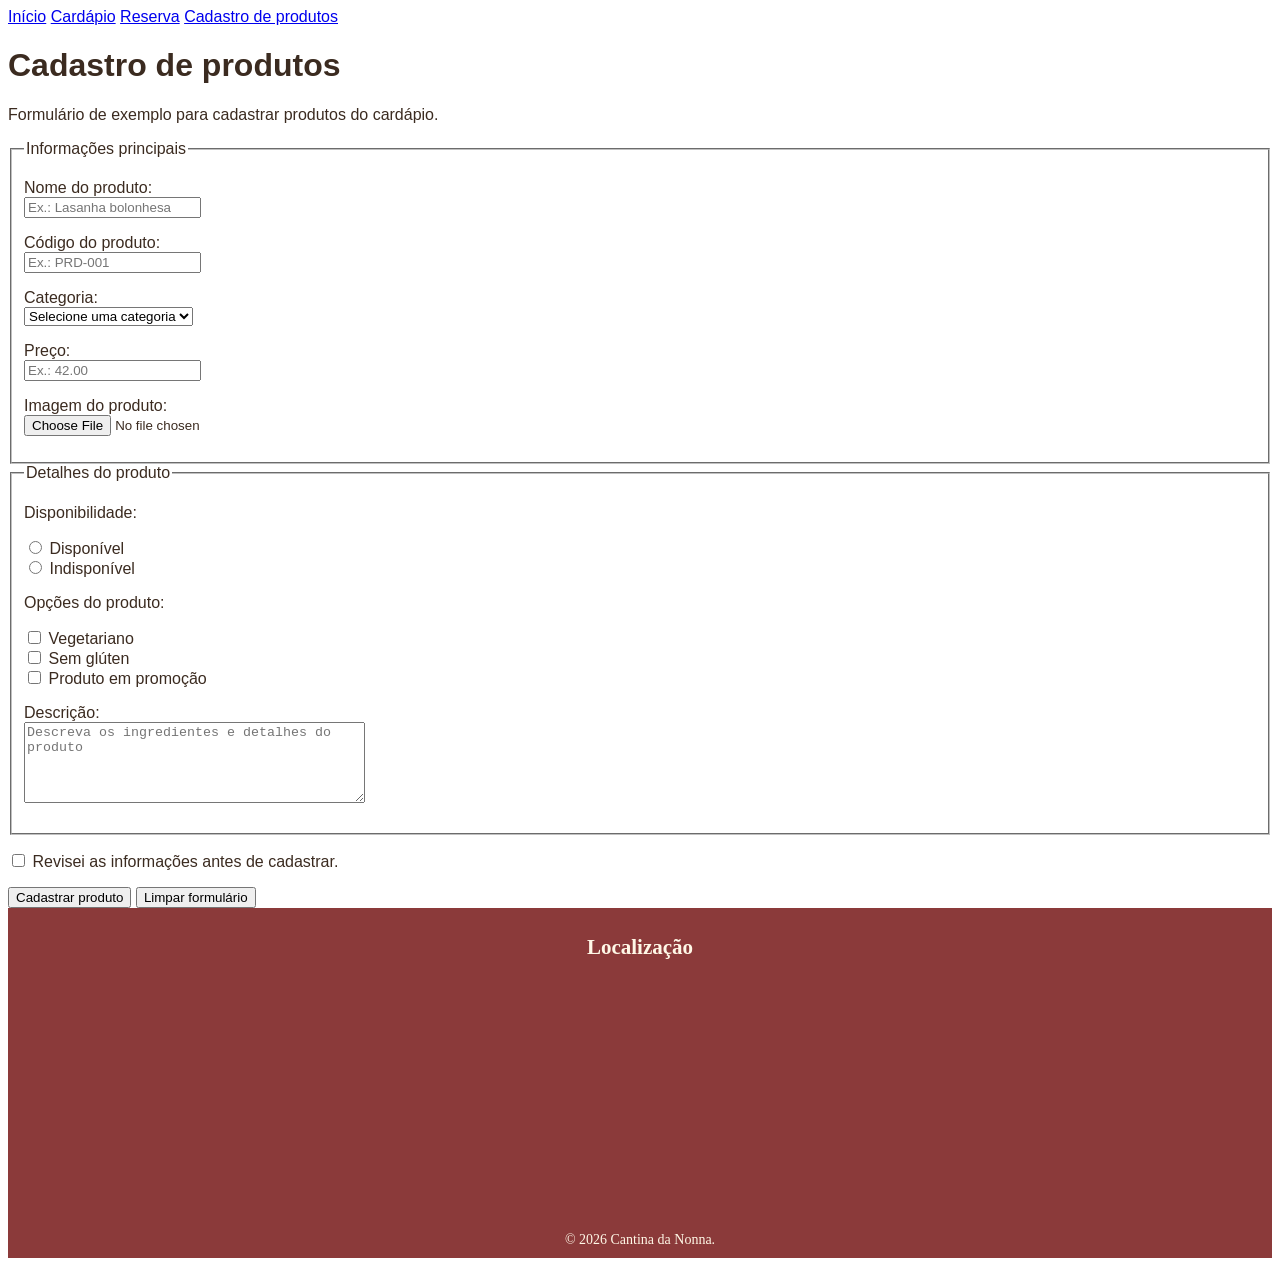
==== cadastro-produtos.html @ b0450d61 "Aula 4" ====
<!DOCTYPE html>
<!--
  Documento HTML5.
  Esta linha informa ao navegador que vamos usar a versão atual do HTML.
-->
<html lang="pt-br">
<!--
  Define o idioma principal da página.
  Isso ajuda acessibilidade, tradução automática e mecanismos de busca.
-->

<head>
  <!--
    Configurações da página.
    O head guarda metadados, título e links para arquivos externos.
  -->

  <meta charset="UTF-8">
  <!-- Permite acentos, cedilha e caracteres especiais em português. -->

  <meta name="viewport" content="width=device-width, initial-scale=1.0">
  <!--
    Ajuda o layout a se adaptar ao tamanho da tela.
    É especialmente importante para celulares.
  -->

  <title>Cantina da Nonna - Cadastro de produtos</title>
  <!-- Título exibido na aba do navegador. -->

  <link rel="stylesheet" href="public/style/index.css">
  <!-- Importa o CSS externo do projeto. -->
</head>

<body>
  <!-- Conteúdo visível da página. -->

  <nav>
    <!--
      Menu de navegação entre as páginas do site.
      A tag nav deixa claro que estes links fazem parte do menu principal.
    -->
    <a href="index.html">Início</a>
    <a href="cardapio.html">Cardápio</a>
    <a href="reserva.html">Reserva</a>
    <a href="cadastro-produtos.html">Cadastro de produtos</a>
  </nav>

  <h1>Cadastro de produtos</h1>
  <!-- Título principal da página. -->

  <p>Formulário de exemplo para cadastrar produtos do cardápio.</p>
  <!-- Texto curto explicando a função da tela. -->

  <form>
    <!--
      form cria um formulário.
      Ele está sem method e sem action porque os dados ainda não serão enviados para um backend.
      Mesmo assim, os campos podem usar validações próprias do HTML.
    -->

    <fieldset>
      <!--
        fieldset agrupa campos relacionados.
        Neste caso, os primeiros campos descrevem as informações principais do produto.
      -->

      <legend>Informações principais</legend>
      <!-- legend dá nome ao grupo de campos e aparece na borda do fieldset. -->

      <p>
        <label for="nome-produto">Nome do produto:</label><br>
        <input type="text" id="nome-produto" name="nome-produto" placeholder="Ex.: Lasanha bolonhesa" required minlength="3" maxlength="60">
        <!--
          Campo de texto obrigatório.
          minlength define o mínimo de caracteres.
          maxlength define o máximo de caracteres.
          O navegador valida esses limites quando o formulário é enviado.
        -->
      </p>

      <p>
        <label for="codigo-produto">Código do produto:</label><br>
        <input type="text" id="codigo-produto" name="codigo-produto" placeholder="Ex.: PRD-001" required maxlength="10">
        <!--
          Campo de texto para um código curto do produto.
          O placeholder mostra um exemplo, mas não substitui o preenchimento real.
        -->
      </p>

      <p>
        <label for="categoria">Categoria:</label><br>
        <select id="categoria" name="categoria" required>
          <!--
            select cria uma lista de opções.
            É útil quando queremos limitar as respostas possíveis.
          -->
          <option value="">Selecione uma categoria</option>
          <!--
            Esta primeira option tem value vazio.
            Como o select é required, ela força o aluno a escolher uma categoria real.
          -->
          <option value="massa">Massa</option>
          <option value="pizza">Pizza</option>
          <option value="entrada">Entrada</option>
          <option value="bebida">Bebida</option>
          <option value="sobremesa">Sobremesa</option>
        </select>
      </p>

      <p>
        <label for="preco">Preço:</label><br>
        <input type="number" id="preco" name="preco" placeholder="Ex.: 42.00" required min="1" step="0.01">
        <!--
          type="number" aceita apenas números.
          min="1" impede valores menores que 1.
          step="0.01" permite valores com centavos.
          Por isso o campo aceita valores como 42.00 ou 42.50.
        -->
      </p>

      <p>
        <label for="imagem-produto">Imagem do produto:</label><br>
        <input type="file" id="imagem-produto" name="imagem-produto" accept="image/*">
        <!--
          type="file" permite escolher um arquivo.
          accept="image/*" sugere que sejam escolhidos apenas arquivos de imagem.
          Sem backend, o arquivo não será salvo, mas o campo serve para aprender a estrutura.
        -->
      </p>
    </fieldset>

    <fieldset>
      <!--
        Segundo grupo, com características do produto.
        Aqui ficam opções que descrevem como o produto aparece no cardápio.
      -->

      <legend>Detalhes do produto</legend>

      <p>Disponibilidade:</p>

      <input type="radio" id="disponivel-sim" name="disponibilidade" value="sim" required>
      <label for="disponivel-sim">Disponível</label><br>
      <!--
        Radio buttons com o mesmo name formam um grupo.
        Nesse grupo, o usuário só pode escolher uma opção.
        Disponível e indisponível são alternativas, por isso usamos radio.
      -->

      <input type="radio" id="disponivel-nao" name="disponibilidade" value="nao">
      <label for="disponivel-nao">Indisponível</label>

      <p>Opções do produto:</p>

      <input type="checkbox" id="vegetariano" name="opcoes" value="vegetariano">
      <label for="vegetariano">Vegetariano</label><br>
      <!--
        Checkboxes permitem marcar várias opções ao mesmo tempo.
        Também é possível deixar todas desmarcadas.
        Isso combina com características independentes, como vegetariano e promoção.
      -->

      <input type="checkbox" id="sem-gluten" name="opcoes" value="sem-gluten">
      <label for="sem-gluten">Sem glúten</label><br>

      <input type="checkbox" id="promocao" name="opcoes" value="promocao">
      <label for="promocao">Produto em promoção</label>

      <p>
        <label for="descricao">Descrição:</label><br>
        <textarea id="descricao" name="descricao" rows="5" cols="40" placeholder="Descreva os ingredientes e detalhes do produto" maxlength="300"></textarea>
        <!--
          textarea é usado para textos maiores.
          maxlength limita a quantidade máxima de caracteres.
          O navegador impede que o usuário passe do limite definido.
        -->
      </p>
    </fieldset>

    <p>
      <input type="checkbox" id="conferencia" name="conferencia" required>
      <label for="conferencia">Revisei as informações antes de cadastrar.</label>
      <!--
        Checkbox obrigatório para simular uma confirmação do usuário.
        Ele demonstra que required também funciona em checkbox.
      -->
    </p>

    <button type="submit">Cadastrar produto</button>
    <!--
      Botão de envio.
      Como não há backend, ele serve principalmente para testar as validações do HTML.
    -->

    <button type="reset">Limpar formulário</button>
    <!-- Botão para limpar todos os campos preenchidos pelo usuário. -->
  </form>

  <footer>
    <!-- Rodapé da página. -->

    <h2>Localização</h2>

    <!-- Para ajustar o tamanho do mapa, altere os valores de width e height. -->
    <iframe
      src="https://www.google.com/maps?q=Rua%20das%20Oliveiras%20120%20Ararangua%20SC&output=embed"
      width="100%"
      height="250"
      style="border:0;"
      allowfullscreen=""
      loading="lazy"
      referrerpolicy="no-referrer-when-downgrade">
    </iframe>
    <!--
      iframe incorpora o mapa do Google Maps no rodapé.
      O tamanho pode ser ajustado mudando width e height acima.
    -->

    <p>&copy; 2026 Cantina da Nonna.</p>
  </footer>
</body>

</html>
---- public/style/index.css ----
/*
  Estilos gerais aplicados ao corpo de todas as páginas.
  Como todas importam este arquivo, estas regras se repetem no site inteiro.
*/
body {
  font-family: Arial, sans-serif;
  color: #3B2B20;
}

/* Faz a tabela ocupar toda a largura disponível no navegador. */
table {
  width: 100%;
}

/* Estilo das células de cabeçalho da tabela, ou seja, as células th. */
th {
  background-color: #8B3A3A;
  color: #FFF8E7;
  font-family: Georgia, serif;
  font-size: 16px;
  text-align: center;

  padding: 8px;
}

/* Estilo das células comuns da tabela, ou seja, as células td. */
td {
  text-align: center;

  padding: 8px;
}

/* Estilo do rodapé das páginas, deixando a área destacada no final. */
footer {
  background-color: #8B3A3A;
  color: #FFF8E7;
  font-family: Georgia, serif;
  font-size: 14px;
  text-align: center;

  padding: 10px 0;
  width: 100%;
}

/* Remove a margem padrão do parágrafo dentro do rodapé para o texto ficar mais alinhado. */
footer p {
  margin: 0;
}

/* Faz a área de endereço ocupar toda a largura disponível. */
.endereco {
  width: 100%;
}
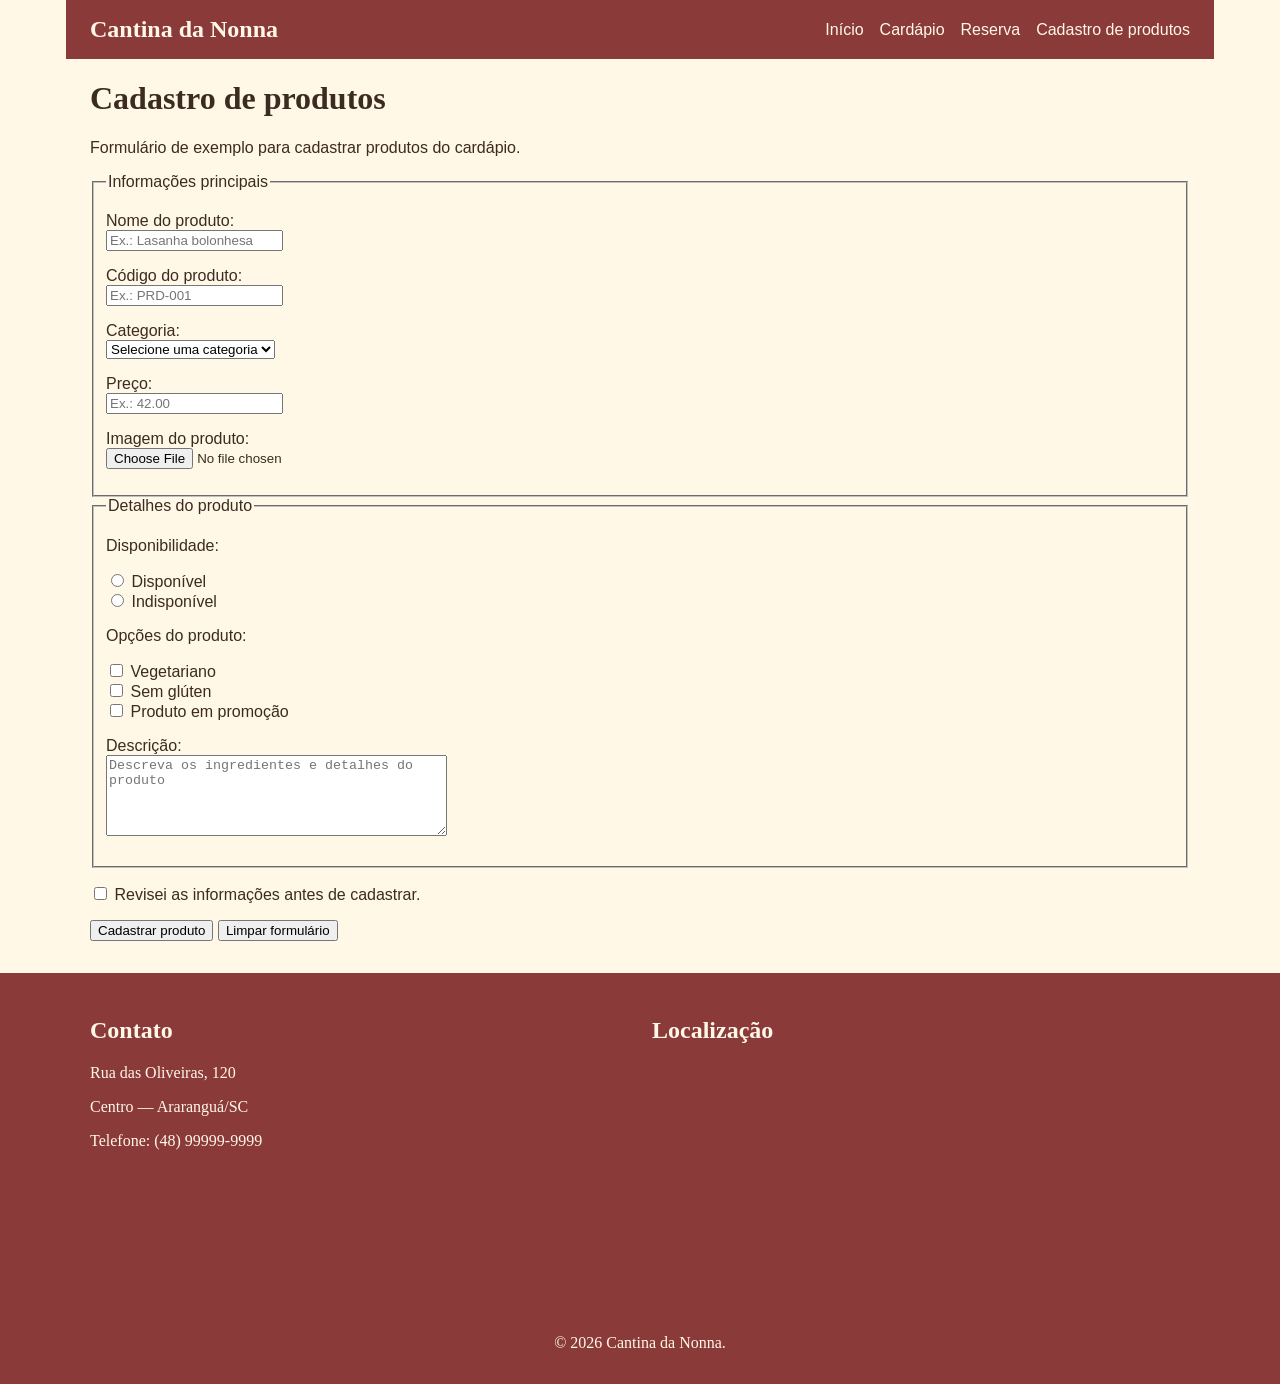
==== commit 1881a0ca: "Aula 5" ====
--- a/cadastro-produtos.html
+++ b/cadastro-produtos.html
@@ -39,10 +39,15 @@
       Menu de navegação entre as páginas do site.
       A tag nav deixa claro que estes links fazem parte do menu principal.
     -->
-    <a href="index.html">Início</a>
-    <a href="cardapio.html">Cardápio</a>
-    <a href="reserva.html">Reserva</a>
-    <a href="cadastro-produtos.html">Cadastro de produtos</a>
+    <a href="index.html">Cantina da Nonna</a>
+
+    <div>
+      <!-- Grupo de links que será alinhado com display:flex e gap. -->
+      <a href="index.html">Início</a>
+      <a href="cardapio.html">Cardápio</a>
+      <a href="reserva.html">Reserva</a>
+      <a href="cadastro-produtos.html">Cadastro de produtos</a>
+    </div>
   </nav>
 
   <h1>Cadastro de produtos</h1>
@@ -199,22 +204,35 @@
   <footer>
     <!-- Rodapé da página. -->
 
-    <h2>Localização</h2>
-
-    <!-- Para ajustar o tamanho do mapa, altere os valores de width e height. -->
-    <iframe
-      src="https://www.google.com/maps?q=Rua%20das%20Oliveiras%20120%20Ararangua%20SC&output=embed"
-      width="100%"
-      height="250"
-      style="border:0;"
-      allowfullscreen=""
-      loading="lazy"
-      referrerpolicy="no-referrer-when-downgrade">
-    </iframe>
-    <!--
-      iframe incorpora o mapa do Google Maps no rodapé.
-      O tamanho pode ser ajustado mudando width e height acima.
-    -->
+    <div>
+      <!-- Contêiner flex usado para alinhar contato e mapa no rodapé. -->
+
+      <section>
+        <h2>Contato</h2>
+        <p>Rua das Oliveiras, 120</p>
+        <p>Centro — Araranguá/SC</p>
+        <p>Telefone: (48) 99999-9999</p>
+      </section>
+
+      <section>
+        <h2>Localização</h2>
+
+        <!-- Para ajustar o tamanho do mapa, altere os valores de width e height. -->
+        <iframe
+          src="https://www.google.com/maps?q=Rua%20das%20Oliveiras%20120%20Ararangua%20SC&output=embed"
+          width="100%"
+          height="250"
+          style="border:0;"
+          allowfullscreen=""
+          loading="lazy"
+          referrerpolicy="no-referrer-when-downgrade">
+        </iframe>
+        <!--
+          iframe incorpora o mapa do Google Maps no rodapé.
+          O tamanho pode ser ajustado mudando width e height acima.
+        -->
+      </section>
+    </div>
 
     <p>&copy; 2026 Cantina da Nonna.</p>
   </footer>
--- a/public/style/index.css
+++ b/public/style/index.css
@@ -1,53 +1,159 @@
 /*
-  Estilos gerais aplicados ao corpo de todas as páginas.
-  Como todas importam este arquivo, estas regras se repetem no site inteiro.
+  Estilos gerais do site.
+  Aqui deixamos apenas o básico para a página não ficar sem identidade visual.
 */
 body {
   font-family: Arial, sans-serif;
   color: #3B2B20;
+  background-color: #FFF8E7;
+  margin: 0;
 }
 
-/* Faz a tabela ocupar toda a largura disponível no navegador. */
+/*
+  Esta regra centraliza os principais conteúdos da página.
+  max-width limita a largura em telas grandes.
+  margin-left/right auto distribui o espaço sobrando dos lados.
+
+  O sinal > significa "filho direto".
+  Exemplo: body > h1 pega apenas um h1 que está diretamente dentro do body.
+  Já body h1 pegaria qualquer h1 dentro do body, mesmo se ele estivesse dentro
+  de uma section, div, footer ou outro elemento.
+
+  Usamos body > ... para mexer só nos blocos principais da página,
+  sem alterar elementos internos do menu, formulário ou rodapé sem querer.
+*/
+body>h1,
+body>h2,
+body>p,
+body>ul,
+body>ol,
+body>hr,
+body>form,
+body>.endereco,
+body>table {
+  max-width: 1100px;
+  margin-left: auto;
+  margin-right: auto;
+  padding-left: 24px;
+  padding-right: 24px;
+}
+
+h1,
+h2 {
+  font-family: Georgia, serif;
+}
+
+/*
+  Centraliza a imagem principal.
+  display: block permite usar margin auto na imagem.
+*/
+body>img {
+  display: block;
+  margin-left: auto;
+  margin-right: auto;
+  max-width: 100%;
+}
+
+/*
+  AULA 5: FLEXBOX NA NAVBAR
+  nav é o contêiner flex.
+  O primeiro link e a div com os outros links são os itens flex.
+*/
+nav {
+  background-color: #8B3A3A;
+  color: #FFF8E7;
+
+  display: flex;
+  justify-content: space-between;
+  align-items: center;
+  gap: 16px;
+
+  max-width: 1100px;
+  margin-left: auto;
+  margin-right: auto;
+  padding: 16px 24px;
+}
+
+/*
+  O primeiro link da nav é usado como a marca do site.
+*/
+nav>a {
+  font-family: Georgia, serif;
+  font-size: 24px;
+  font-weight: bold;
+}
+
+nav a {
+  color: #FFF8E7;
+  text-decoration: none;
+}
+
+/*
+  A div dentro da nav também vira flex.
+  Assim os links ficam lado a lado com espaço entre eles.
+*/
+nav div {
+  display: flex;
+  gap: 16px;
+}
+
+/* A tabela continua simples, como na aula anterior. */
 table {
   width: 100%;
 }
 
-/* Estilo das células de cabeçalho da tabela, ou seja, as células th. */
 th {
   background-color: #8B3A3A;
   color: #FFF8E7;
   font-family: Georgia, serif;
-  font-size: 16px;
+  padding: 8px;
   text-align: center;
-
-  padding: 8px;
 }
 
-/* Estilo das células comuns da tabela, ou seja, as células td. */
 td {
+  padding: 8px;
   text-align: center;
-
-  padding: 8px;
 }
 
-/* Estilo do rodapé das páginas, deixando a área destacada no final. */
+/*
+  A div dentro do footer é o contêiner flex.
+  As duas sections são os itens flex: contato e mapa.
+*/
 footer {
   background-color: #8B3A3A;
   color: #FFF8E7;
   font-family: Georgia, serif;
-  font-size: 14px;
-  text-align: center;
+  margin-top: 32px;
+  padding: 24px 0 16px;
+}
 
-  padding: 10px 0;
+footer>div {
+  display: flex;
+  gap: 24px;
+
+  max-width: 1100px;
+  margin-left: auto;
+  margin-right: auto;
+  padding-left: 24px;
+  padding-right: 24px;
+}
+
+/*
+  flex: 1 faz cada section tentar ocupar o mesmo espaço.
+*/
+footer section {
+  flex: 1;
+}
+
+footer iframe {
   width: 100%;
 }
 
-/* Remove a margem padrão do parágrafo dentro do rodapé para o texto ficar mais alinhado. */
-footer p {
-  margin: 0;
+footer>p {
+  text-align: center;
 }
 
-/* Faz a área de endereço ocupar toda a largura disponível. */
+/* Mantém o bloco de endereço ocupando a largura disponível. */
 .endereco {
   width: 100%;
-}
+}
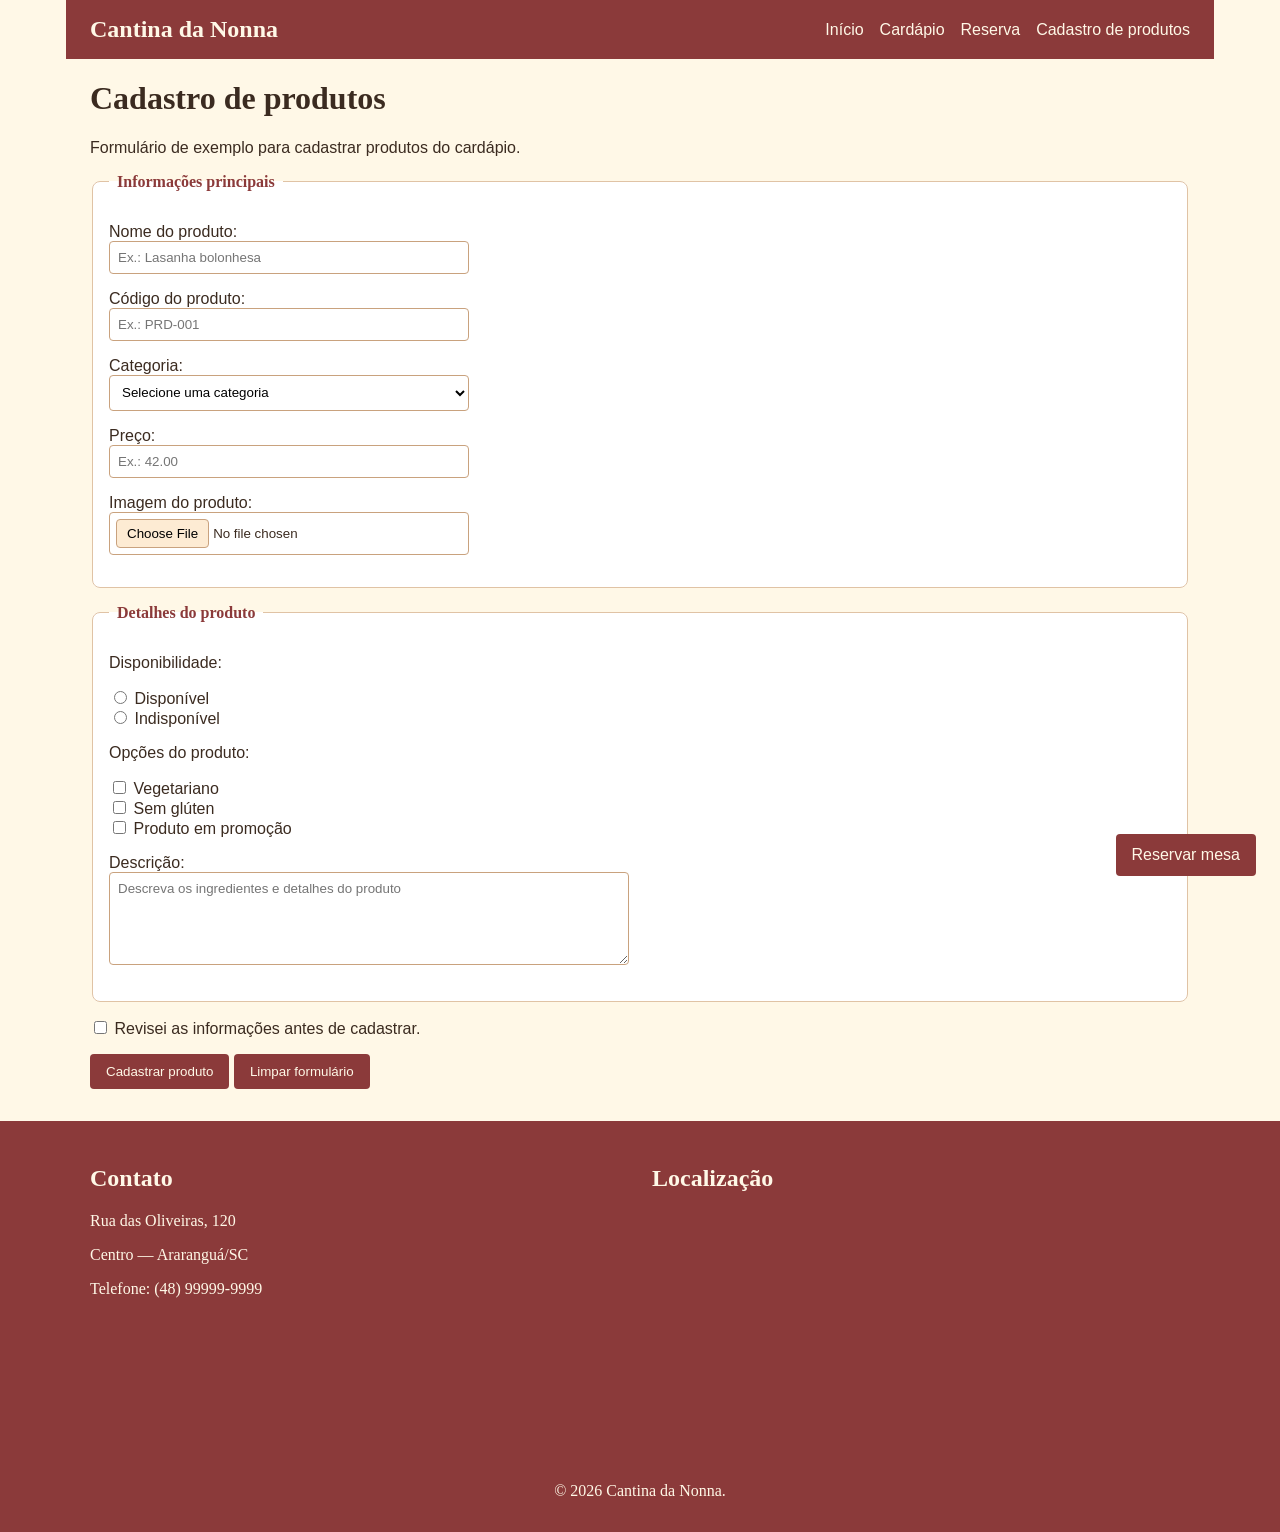
==== commit e1b24a45: "Aula 6" ====
--- a/cadastro-produtos.html
+++ b/cadastro-produtos.html
@@ -201,6 +201,12 @@
     <!-- Botão para limpar todos os campos preenchidos pelo usuário. -->
   </form>
 
+  <a class="botao-reserva" href="reserva.html">Reservar mesa</a>
+  <!--
+    Este link vira um botão fixo com CSS.
+    A classe existe para o CSS selecionar apenas este botão.
+  -->
+
   <footer>
     <!-- Rodapé da página. -->
 
--- a/public/style/index.css
+++ b/public/style/index.css
@@ -22,15 +22,15 @@
   Usamos body > ... para mexer só nos blocos principais da página,
   sem alterar elementos internos do menu, formulário ou rodapé sem querer.
 */
-body>h1,
-body>h2,
-body>p,
-body>ul,
-body>ol,
-body>hr,
-body>form,
-body>.endereco,
-body>table {
+body > h1,
+body > h2,
+body > p,
+body > ul,
+body > ol,
+body > hr,
+body > form,
+body > .endereco,
+body > table {
   max-width: 1100px;
   margin-left: auto;
   margin-right: auto;
@@ -47,7 +47,7 @@
   Centraliza a imagem principal.
   display: block permite usar margin auto na imagem.
 */
-body>img {
+body > img {
   display: block;
   margin-left: auto;
   margin-right: auto;
@@ -55,7 +55,7 @@
 }
 
 /*
-  AULA 5: FLEXBOX NA NAVBAR
+  Flexbox na navbar.
   nav é o contêiner flex.
   O primeiro link e a div com os outros links são os itens flex.
 */
@@ -63,6 +63,25 @@
   background-color: #8B3A3A;
   color: #FFF8E7;
 
+  /*
+    position sticky:
+    A navbar rola junto com a página até chegar no topo.
+    Depois disso, ela fica presa no topo da tela.
+  */
+  position: sticky;
+  top: 0;
+  /*
+    z-index define quem fica por cima quando elementos se sobrepõem.
+    Aqui ele ajuda a navbar ficar acima do conteúdo ao rolar a página.
+  */
+  z-index: 1;
+
+  /*
+    display: flex coloca os filhos diretos lado a lado.
+    justify-content distribui o espaço no eixo principal, na horizontal.
+    align-items alinha os itens no eixo cruzado, na vertical.
+    gap cria espaço entre os itens sem precisar colocar margin em cada link.
+  */
   display: flex;
   justify-content: space-between;
   align-items: center;
@@ -77,7 +96,7 @@
 /*
   O primeiro link da nav é usado como a marca do site.
 */
-nav>a {
+nav > a {
   font-family: Georgia, serif;
   font-size: 24px;
   font-weight: bold;
@@ -86,6 +105,14 @@
 nav a {
   color: #FFF8E7;
   text-decoration: none;
+}
+
+/*
+  :hover:
+  Este estilo só aparece enquanto o mouse está em cima do link.
+*/
+nav a:hover {
+  color: #FDEBD3;
 }
 
 /*
@@ -97,25 +124,191 @@
   gap: 16px;
 }
 
-/* A tabela continua simples, como na aula anterior. */
+/*
+  Campos do formulário com visual um pouco mais claro.
+  Usamos apenas borda, espaçamento e cor de fundo.
+*/
+input,
+select,
+textarea {
+  background-color: #FFFFFF;
+  border: 1px solid #C9A27E;
+  /*
+    border-radius arredonda os cantos da borda.
+    Quanto maior o valor, mais arredondado fica.
+  */
+  border-radius: 4px;
+  /*
+    box-sizing: border-box faz a largura incluir conteúdo, padding e borda.
+    Assim input, select e textarea ficam com o mesmo tamanho visual.
+  */
+  box-sizing: border-box;
+  font-family: Arial, sans-serif;
+  padding: 8px;
+  width: 100%;
+  max-width: 360px;
+}
+
+/*
+  textarea é o campo usado para textos maiores, com várias linhas.
+  Aqui deixamos ele um pouco mais largo que os outros campos.
+*/
+textarea {
+  max-width: 520px;
+}
+
+/*
+  select é a lista de opções.
+  A altura ajuda ele a ficar parecido com os outros campos.
+*/
+select {
+  height: 36px;
+}
+
+/*
+  Este seletor pega apenas input do tipo file.
+  Usamos para ajustar o campo que escolhe arquivo de imagem.
+*/
+input[type="file"] {
+  padding: 6px;
+}
+
+/*
+  ::file-selector-button estiliza o botão interno do input type="file".
+  Ele é o botão "Escolher arquivo" que o navegador cria automaticamente.
+*/
+input[type="file"]::file-selector-button {
+  background-color: #FDEBD3;
+  border: 1px solid #C9A27E;
+  border-radius: 4px;
+  padding: 6px 10px;
+}
+
+/*
+  :focus:
+  Este estilo aparece quando o campo está selecionado para digitação.
+*/
+input:focus,
+select:focus,
+textarea:focus {
+  background-color: #FDEBD3;
+}
+
+/*
+  position fixed:
+  O botão de reserva fica preso no canto da tela, mesmo quando a página rola.
+*/
+.botao-reserva {
+  background-color: #8B3A3A;
+  border-radius: 4px;
+  color: #FFF8E7;
+  padding: 12px 16px;
+  position: fixed;
+  right: 24px;
+  bottom: 24px;
+  text-decoration: none;
+  /*
+    O botão fixo fica por cima de outros elementos.
+    Por isso usamos z-index maior que o da navbar.
+  */
+  z-index: 2;
+}
+
+/*
+  Hover do botão fixo.
+  Quando o mouse passa por cima, mudamos a cor de fundo.
+*/
+.botao-reserva:hover {
+  background-color: #6F2E2E;
+}
+
+/*
+  A tabela continua simples.
+  border-collapse junta as bordas das células para não parecer borda dupla.
+*/
 table {
+  background-color: #FFFFFF;
+  border-collapse: collapse;
   width: 100%;
 }
 
+/*
+  th são as células de cabeçalho da tabela.
+  Elas nomeiam as colunas: imagem, prato e preço.
+*/
 th {
   background-color: #8B3A3A;
+  border: 1px solid #8B3A3A;
   color: #FFF8E7;
   font-family: Georgia, serif;
   padding: 8px;
   text-align: center;
 }
 
+/*
+  td são as células comuns da tabela.
+  A borda ajuda a separar linhas e colunas do cardápio.
+*/
 td {
+  border: 1px solid #E0C3A5;
   padding: 8px;
   text-align: center;
 }
 
 /*
+  Borda simples para separar visualmente os grupos do formulário.
+  Não muda o funcionamento, apenas deixa os campos mais organizados na tela.
+*/
+fieldset {
+  background-color: #FFFFFF;
+  border: 1px solid #E0C3A5;
+  border-radius: 8px;
+  margin-bottom: 16px;
+  padding: 16px;
+}
+
+/*
+  legend é o título do fieldset.
+  Ele aparece junto da borda do grupo de campos.
+*/
+legend {
+  color: #8B3A3A;
+  font-family: Georgia, serif;
+  font-weight: bold;
+  padding-left: 8px;
+  padding-right: 8px;
+}
+
+/*
+  Radio e checkbox são campos pequenos.
+  Por isso, aqui tiramos a largura de 100% que foi aplicada aos outros inputs.
+*/
+input[type="radio"],
+input[type="checkbox"] {
+  width: auto;
+}
+
+/*
+  Estilo básico dos botões dos formulários.
+  border: 0 remove a borda padrão do navegador.
+*/
+button {
+  background-color: #8B3A3A;
+  border: 0;
+  border-radius: 4px;
+  color: #FFF8E7;
+  padding: 10px 16px;
+}
+
+/*
+  Hover dos botões do formulário.
+  Funciona igual ao hover dos links: aplica o estilo só com o mouse em cima.
+*/
+button:hover {
+  background-color: #6F2E2E;
+}
+
+/*
   A div dentro do footer é o contêiner flex.
   As duas sections são os itens flex: contato e mapa.
 */
@@ -127,7 +320,11 @@
   padding: 24px 0 16px;
 }
 
-footer>div {
+footer > div {
+  /*
+    O rodapé também usa Flexbox.
+    Contato e localização ficam lado a lado.
+  */
   display: flex;
   gap: 24px;
 
@@ -140,20 +337,23 @@
 
 /*
   flex: 1 faz cada section tentar ocupar o mesmo espaço.
+  Como existem duas sections, as duas dividem o espaço do rodapé.
 */
 footer section {
   flex: 1;
 }
 
+/*
+  O mapa é um iframe.
+  width: 100% faz ele ocupar toda a largura da section onde está.
+*/
 footer iframe {
   width: 100%;
 }
 
-footer>p {
+/*
+  Centraliza o texto final do rodapé.
+*/
+footer > p {
   text-align: center;
 }
-
-/* Mantém o bloco de endereço ocupando a largura disponível. */
-.endereco {
-  width: 100%;
-}
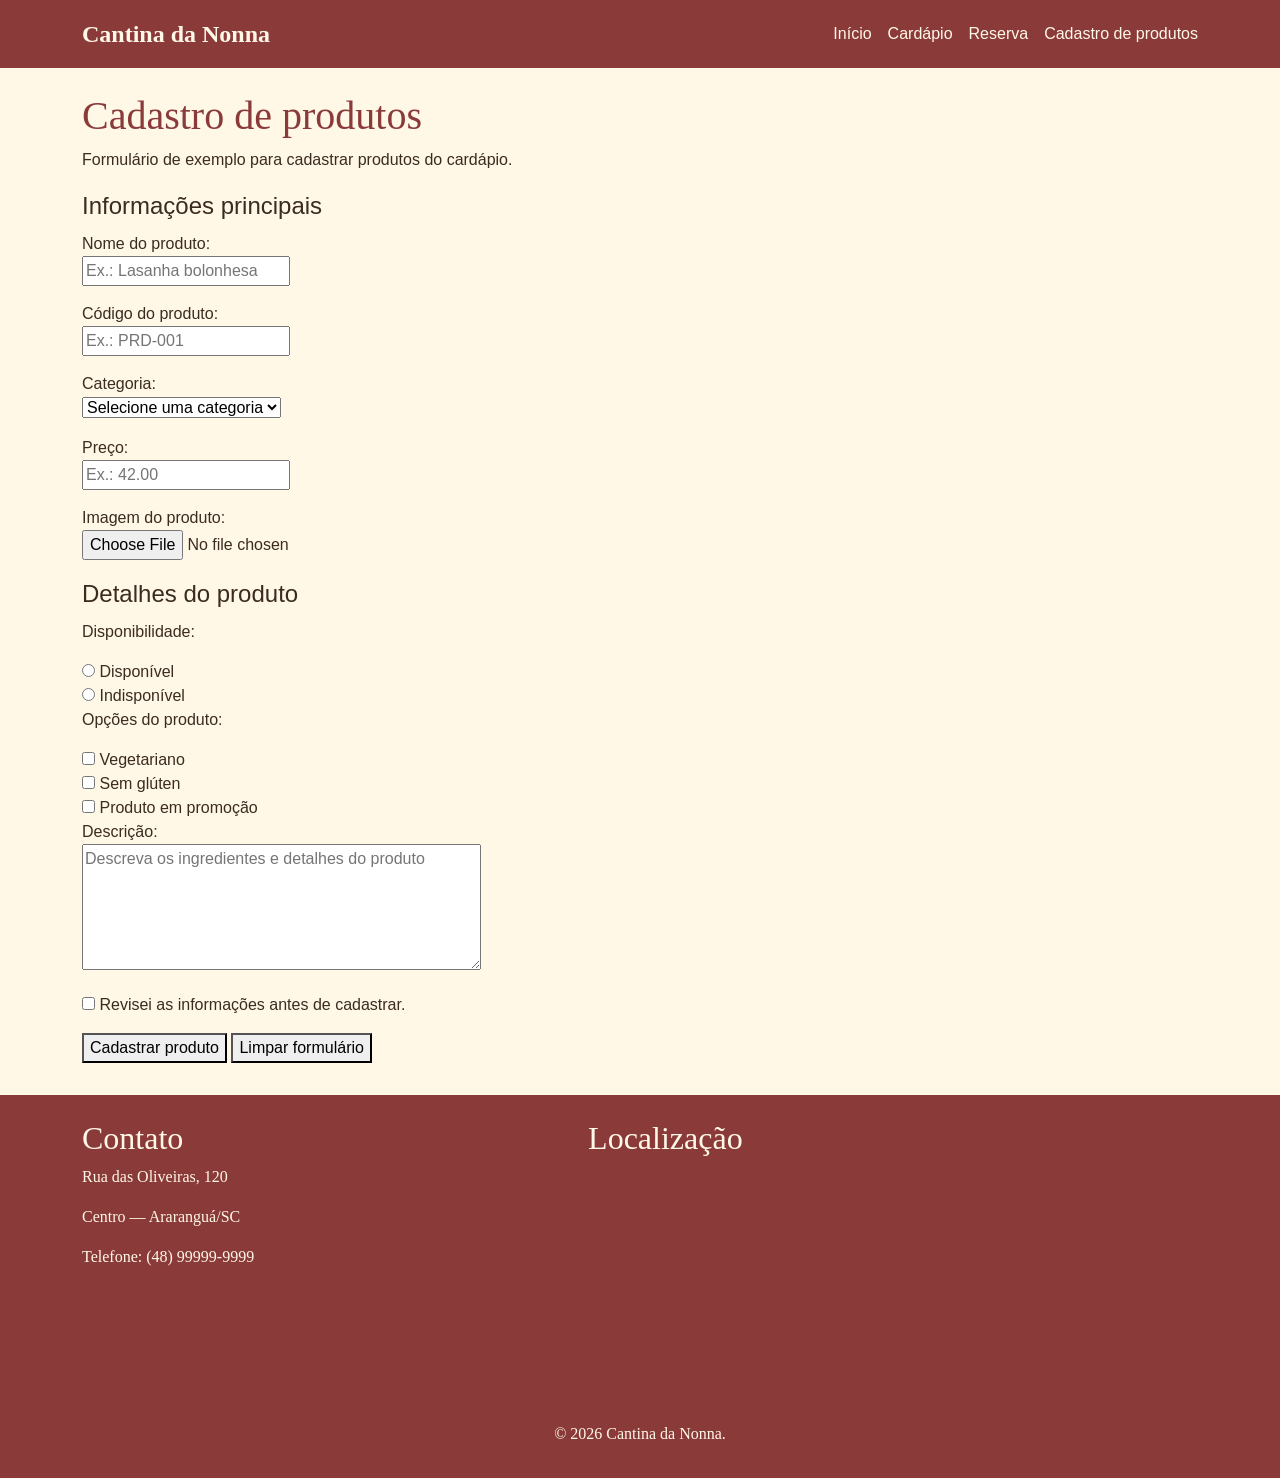
==== commit ae307c32: "Aula 7" ====
--- a/cadastro-produtos.html
+++ b/cadastro-produtos.html
@@ -1,247 +1,149 @@
 <!DOCTYPE html>
-<!--
-  Documento HTML5.
-  Esta linha informa ao navegador que vamos usar a versão atual do HTML.
--->
 <html lang="pt-br">
-<!--
-  Define o idioma principal da página.
-  Isso ajuda acessibilidade, tradução automática e mecanismos de busca.
--->
 
 <head>
-  <!--
-    Configurações da página.
-    O head guarda metadados, título e links para arquivos externos.
-  -->
+  <meta charset="UTF-8">
 
-  <meta charset="UTF-8">
-  <!-- Permite acentos, cedilha e caracteres especiais em português. -->
-
-  <meta name="viewport" content="width=device-width, initial-scale=1.0">
-  <!--
-    Ajuda o layout a se adaptar ao tamanho da tela.
-    É especialmente importante para celulares.
-  -->
+  <meta name="viewport" content="width=device-width, initial-scale=1">
+  <!-- O Bootstrap precisa desta linha para que o layout responsivo funcione. -->
 
   <title>Cantina da Nonna - Cadastro de produtos</title>
-  <!-- Título exibido na aba do navegador. -->
+
+  <link rel="stylesheet" href="https://cdn.jsdelivr.net/npm/bootstrap@5.3.3/dist/css/bootstrap.min.css">
+  <!-- Bootstrap: vinculamos o arquivo CSS antes do nosso para poder sobrescrever o que for necessário. -->
 
   <link rel="stylesheet" href="public/style/index.css">
-  <!-- Importa o CSS externo do projeto. -->
 </head>
 
 <body>
-  <!-- Conteúdo visível da página. -->
 
   <nav>
-    <!--
-      Menu de navegação entre as páginas do site.
-      A tag nav deixa claro que estes links fazem parte do menu principal.
-    -->
-    <a href="index.html">Cantina da Nonna</a>
-
-    <div>
-      <!-- Grupo de links que será alinhado com display:flex e gap. -->
-      <a href="index.html">Início</a>
-      <a href="cardapio.html">Cardápio</a>
-      <a href="reserva.html">Reserva</a>
-      <a href="cadastro-produtos.html">Cadastro de produtos</a>
+    <div class="container d-flex justify-content-between">
+      <a href="index.html">Cantina da Nonna</a>
+      <div class="d-flex gap-3 align-items-center">
+        <a href="index.html">Início</a>
+        <a href="cardapio.html">Cardápio</a>
+        <a href="reserva.html">Reserva</a>
+        <a href="cadastro-produtos.html">Cadastro de produtos</a>
+      </div>
     </div>
   </nav>
 
-  <h1>Cadastro de produtos</h1>
-  <!-- Título principal da página. -->
+  <main class="container mt-4">
+    <!--
+    container centraliza o conteúdo e define a largura máxima da página.
+    mt-4 é um utilitário Bootstrap que adiciona margin-top.
+  -->
 
-  <p>Formulário de exemplo para cadastrar produtos do cardápio.</p>
-  <!-- Texto curto explicando a função da tela. -->
+    <h1>Cadastro de produtos</h1>
 
-  <form>
-    <!--
-      form cria um formulário.
-      Ele está sem method e sem action porque os dados ainda não serão enviados para um backend.
-      Mesmo assim, os campos podem usar validações próprias do HTML.
-    -->
+    <p>Formulário de exemplo para cadastrar produtos do cardápio.</p>
 
-    <fieldset>
-      <!--
-        fieldset agrupa campos relacionados.
-        Neste caso, os primeiros campos descrevem as informações principais do produto.
-      -->
+    <form>
 
-      <legend>Informações principais</legend>
-      <!-- legend dá nome ao grupo de campos e aparece na borda do fieldset. -->
+      <fieldset>
+        <legend>Informações principais</legend>
+
+        <p>
+          <label for="nome-produto">Nome do produto:</label><br>
+          <input type="text" id="nome-produto" name="nome-produto" placeholder="Ex.: Lasanha bolonhesa" required
+            minlength="3" maxlength="60">
+        </p>
+
+        <p>
+          <label for="codigo-produto">Código do produto:</label><br>
+          <input type="text" id="codigo-produto" name="codigo-produto" placeholder="Ex.: PRD-001" required
+            maxlength="10">
+        </p>
+
+        <p>
+          <label for="categoria">Categoria:</label><br>
+          <select id="categoria" name="categoria" required>
+            <option value="">Selecione uma categoria</option>
+            <option value="massa">Massa</option>
+            <option value="pizza">Pizza</option>
+            <option value="entrada">Entrada</option>
+            <option value="bebida">Bebida</option>
+            <option value="sobremesa">Sobremesa</option>
+          </select>
+        </p>
+
+        <p>
+          <label for="preco">Preço:</label><br>
+          <input type="number" id="preco" name="preco" placeholder="Ex.: 42.00" required min="1" step="0.01">
+        </p>
+
+        <p>
+          <label for="imagem-produto">Imagem do produto:</label><br>
+          <input type="file" id="imagem-produto" name="imagem-produto" accept="image/*">
+        </p>
+      </fieldset>
+
+      <fieldset>
+        <legend>Detalhes do produto</legend>
+
+        <p>Disponibilidade:</p>
+
+        <input type="radio" id="disponivel-sim" name="disponibilidade" value="sim" required>
+        <label for="disponivel-sim">Disponível</label><br>
+
+        <input type="radio" id="disponivel-nao" name="disponibilidade" value="nao">
+        <label for="disponivel-nao">Indisponível</label>
+
+        <p>Opções do produto:</p>
+
+        <input type="checkbox" id="vegetariano" name="opcoes" value="vegetariano">
+        <label for="vegetariano">Vegetariano</label><br>
+
+        <input type="checkbox" id="sem-gluten" name="opcoes" value="sem-gluten">
+        <label for="sem-gluten">Sem glúten</label><br>
+
+        <input type="checkbox" id="promocao" name="opcoes" value="promocao">
+        <label for="promocao">Produto em promoção</label>
+
+        <p>
+          <label for="descricao">Descrição:</label><br>
+          <textarea id="descricao" name="descricao" rows="5" cols="40"
+            placeholder="Descreva os ingredientes e detalhes do produto" maxlength="300"></textarea>
+        </p>
+      </fieldset>
 
       <p>
-        <label for="nome-produto">Nome do produto:</label><br>
-        <input type="text" id="nome-produto" name="nome-produto" placeholder="Ex.: Lasanha bolonhesa" required minlength="3" maxlength="60">
-        <!--
-          Campo de texto obrigatório.
-          minlength define o mínimo de caracteres.
-          maxlength define o máximo de caracteres.
-          O navegador valida esses limites quando o formulário é enviado.
-        -->
+        <input type="checkbox" id="conferencia" name="conferencia" required>
+        <label for="conferencia">Revisei as informações antes de cadastrar.</label>
       </p>
 
-      <p>
-        <label for="codigo-produto">Código do produto:</label><br>
-        <input type="text" id="codigo-produto" name="codigo-produto" placeholder="Ex.: PRD-001" required maxlength="10">
-        <!--
-          Campo de texto para um código curto do produto.
-          O placeholder mostra um exemplo, mas não substitui o preenchimento real.
-        -->
-      </p>
+      <button type="submit">Cadastrar produto</button>
+      <button type="reset">Limpar formulário</button>
+    </form>
 
-      <p>
-        <label for="categoria">Categoria:</label><br>
-        <select id="categoria" name="categoria" required>
-          <!--
-            select cria uma lista de opções.
-            É útil quando queremos limitar as respostas possíveis.
-          -->
-          <option value="">Selecione uma categoria</option>
-          <!--
-            Esta primeira option tem value vazio.
-            Como o select é required, ela força o aluno a escolher uma categoria real.
-          -->
-          <option value="massa">Massa</option>
-          <option value="pizza">Pizza</option>
-          <option value="entrada">Entrada</option>
-          <option value="bebida">Bebida</option>
-          <option value="sobremesa">Sobremesa</option>
-        </select>
-      </p>
-
-      <p>
-        <label for="preco">Preço:</label><br>
-        <input type="number" id="preco" name="preco" placeholder="Ex.: 42.00" required min="1" step="0.01">
-        <!--
-          type="number" aceita apenas números.
-          min="1" impede valores menores que 1.
-          step="0.01" permite valores com centavos.
-          Por isso o campo aceita valores como 42.00 ou 42.50.
-        -->
-      </p>
-
-      <p>
-        <label for="imagem-produto">Imagem do produto:</label><br>
-        <input type="file" id="imagem-produto" name="imagem-produto" accept="image/*">
-        <!--
-          type="file" permite escolher um arquivo.
-          accept="image/*" sugere que sejam escolhidos apenas arquivos de imagem.
-          Sem backend, o arquivo não será salvo, mas o campo serve para aprender a estrutura.
-        -->
-      </p>
-    </fieldset>
-
-    <fieldset>
-      <!--
-        Segundo grupo, com características do produto.
-        Aqui ficam opções que descrevem como o produto aparece no cardápio.
-      -->
-
-      <legend>Detalhes do produto</legend>
-
-      <p>Disponibilidade:</p>
-
-      <input type="radio" id="disponivel-sim" name="disponibilidade" value="sim" required>
-      <label for="disponivel-sim">Disponível</label><br>
-      <!--
-        Radio buttons com o mesmo name formam um grupo.
-        Nesse grupo, o usuário só pode escolher uma opção.
-        Disponível e indisponível são alternativas, por isso usamos radio.
-      -->
-
-      <input type="radio" id="disponivel-nao" name="disponibilidade" value="nao">
-      <label for="disponivel-nao">Indisponível</label>
-
-      <p>Opções do produto:</p>
-
-      <input type="checkbox" id="vegetariano" name="opcoes" value="vegetariano">
-      <label for="vegetariano">Vegetariano</label><br>
-      <!--
-        Checkboxes permitem marcar várias opções ao mesmo tempo.
-        Também é possível deixar todas desmarcadas.
-        Isso combina com características independentes, como vegetariano e promoção.
-      -->
-
-      <input type="checkbox" id="sem-gluten" name="opcoes" value="sem-gluten">
-      <label for="sem-gluten">Sem glúten</label><br>
-
-      <input type="checkbox" id="promocao" name="opcoes" value="promocao">
-      <label for="promocao">Produto em promoção</label>
-
-      <p>
-        <label for="descricao">Descrição:</label><br>
-        <textarea id="descricao" name="descricao" rows="5" cols="40" placeholder="Descreva os ingredientes e detalhes do produto" maxlength="300"></textarea>
-        <!--
-          textarea é usado para textos maiores.
-          maxlength limita a quantidade máxima de caracteres.
-          O navegador impede que o usuário passe do limite definido.
-        -->
-      </p>
-    </fieldset>
-
-    <p>
-      <input type="checkbox" id="conferencia" name="conferencia" required>
-      <label for="conferencia">Revisei as informações antes de cadastrar.</label>
-      <!--
-        Checkbox obrigatório para simular uma confirmação do usuário.
-        Ele demonstra que required também funciona em checkbox.
-      -->
-    </p>
-
-    <button type="submit">Cadastrar produto</button>
-    <!--
-      Botão de envio.
-      Como não há backend, ele serve principalmente para testar as validações do HTML.
-    -->
-
-    <button type="reset">Limpar formulário</button>
-    <!-- Botão para limpar todos os campos preenchidos pelo usuário. -->
-  </form>
-
-  <a class="botao-reserva" href="reserva.html">Reservar mesa</a>
-  <!--
-    Este link vira um botão fixo com CSS.
-    A classe existe para o CSS selecionar apenas este botão.
-  -->
+  </main>
 
   <footer>
-    <!-- Rodapé da página. -->
 
-    <div>
-      <!-- Contêiner flex usado para alinhar contato e mapa no rodapé. -->
+    <div class="container d-flex gap-4">
 
-      <section>
+      <section class="flex-fill">
         <h2>Contato</h2>
         <p>Rua das Oliveiras, 120</p>
         <p>Centro — Araranguá/SC</p>
         <p>Telefone: (48) 99999-9999</p>
       </section>
 
-      <section>
+      <section class="flex-fill">
         <h2>Localização</h2>
 
-        <!-- Para ajustar o tamanho do mapa, altere os valores de width e height. -->
-        <iframe
-          src="https://www.google.com/maps?q=Rua%20das%20Oliveiras%20120%20Ararangua%20SC&output=embed"
-          width="100%"
-          height="250"
-          style="border:0;"
-          allowfullscreen=""
-          loading="lazy"
+        <iframe src="https://www.google.com/maps?q=Rua%20das%20Oliveiras%20120%20Ararangua%20SC&output=embed"
+          width="100%" height="250" style="border:0;" allowfullscreen="" loading="lazy"
           referrerpolicy="no-referrer-when-downgrade">
         </iframe>
-        <!--
-          iframe incorpora o mapa do Google Maps no rodapé.
-          O tamanho pode ser ajustado mudando width e height acima.
-        -->
       </section>
+
     </div>
 
-    <p>&copy; 2026 Cantina da Nonna.</p>
+    <p class="text-center">&copy; 2026 Cantina da Nonna.</p>
   </footer>
+
 </body>
 
-</html>
+</html>
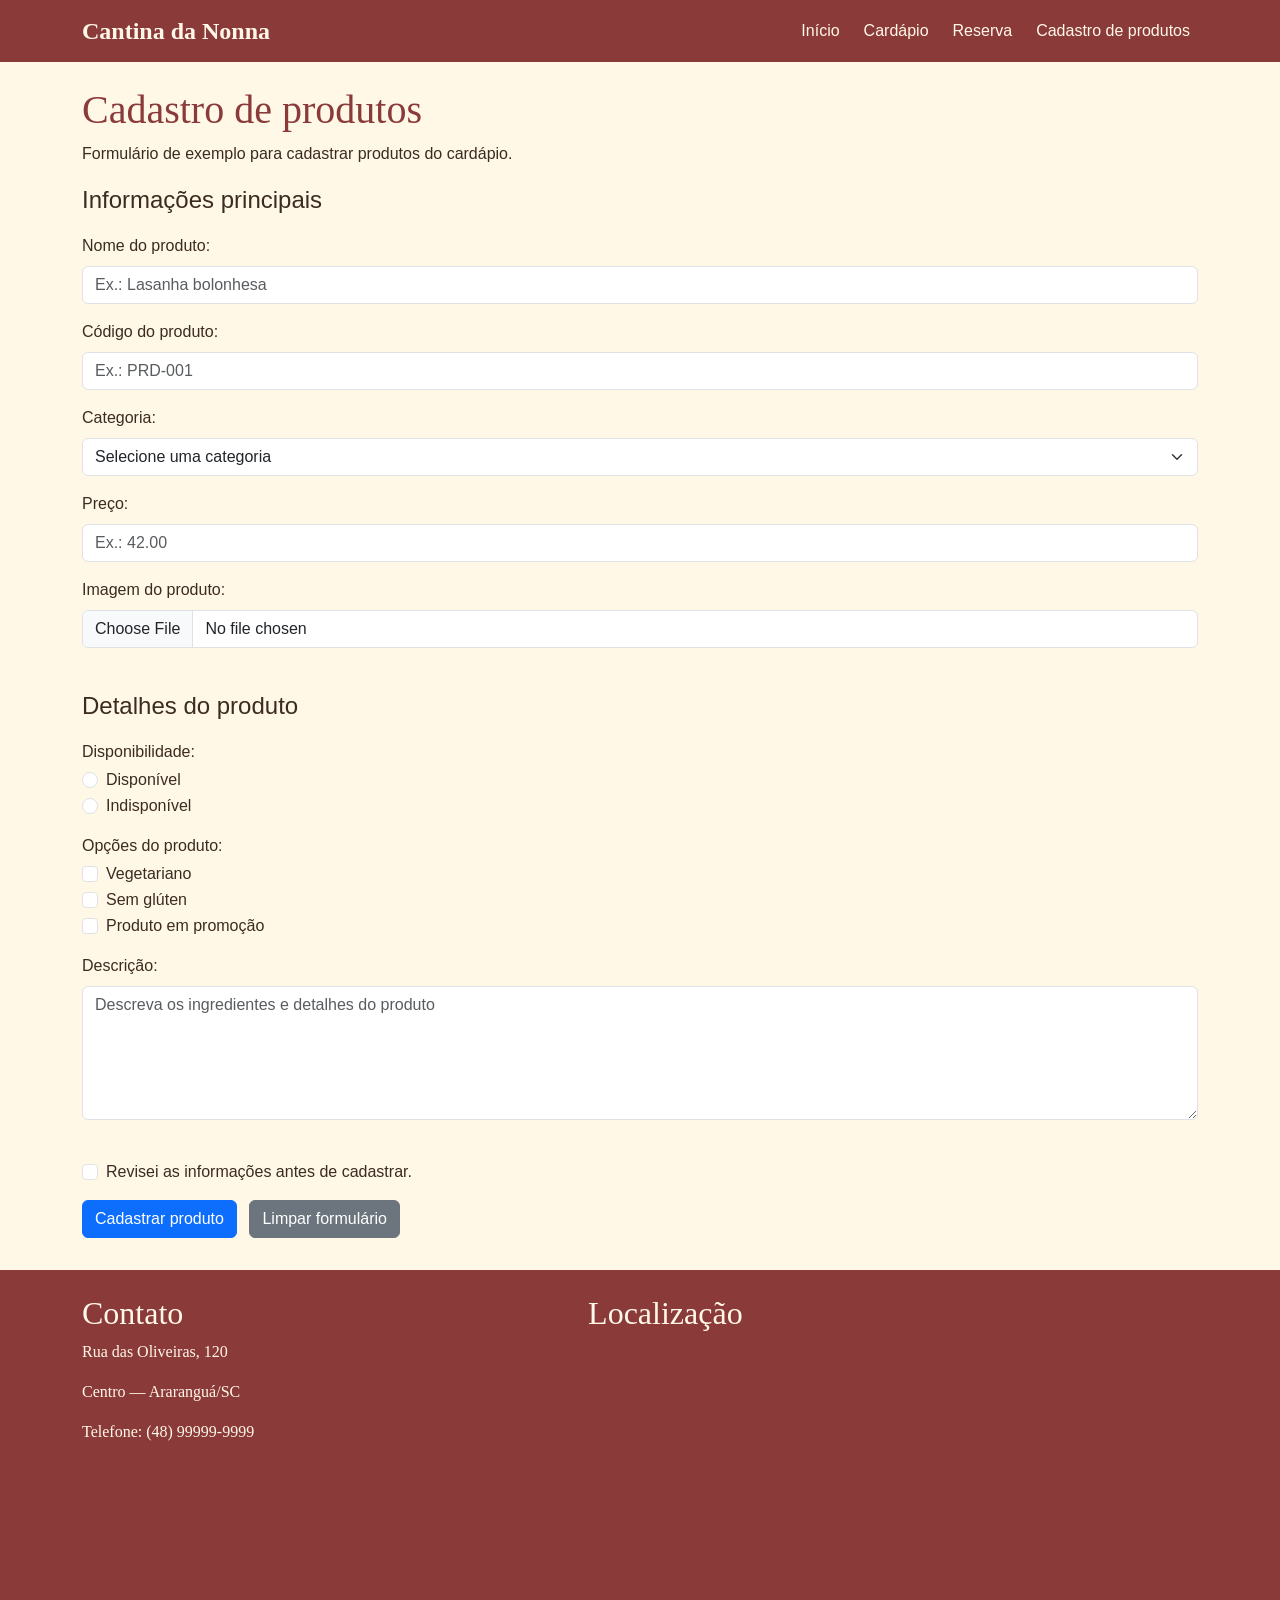
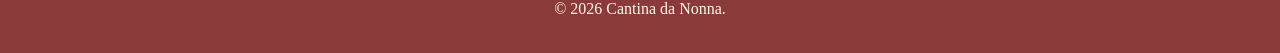
==== commit 6f9ad1f1: "Aula 8" ====
--- a/cadastro-produtos.html
+++ b/cadastro-produtos.html
@@ -9,27 +9,43 @@
 
   <title>Cantina da Nonna - Cadastro de produtos</title>
 
-  <link rel="stylesheet" href="https://cdn.jsdelivr.net/npm/bootstrap@5.3.3/dist/css/bootstrap.min.css">
+  <link rel="stylesheet" href="https://cdn.jsdelivr.net/npm/bootstrap@5.3.8/dist/css/bootstrap.min.css">
   <!-- Bootstrap: vinculamos o arquivo CSS antes do nosso para poder sobrescrever o que for necessário. -->
 
   <link rel="stylesheet" href="public/style/index.css">
 </head>
 
-<body>
+<body class="d-flex flex-column min-vh-100">
 
-  <nav>
-    <div class="container d-flex justify-content-between">
-      <a href="index.html">Cantina da Nonna</a>
-      <div class="d-flex gap-3 align-items-center">
-        <a href="index.html">Início</a>
-        <a href="cardapio.html">Cardápio</a>
-        <a href="reserva.html">Reserva</a>
-        <a href="cadastro-produtos.html">Cadastro de produtos</a>
+  <nav class="navbar navbar-expand-lg" data-bs-theme="dark">
+    <!--
+      navbar: componente de navegação do Bootstrap.
+      navbar-expand-lg: o menu fica expandido em telas ≥992px.
+      Em telas menores, o menu é recolhido e aparece o botão hambúrger.
+      data-bs-theme="dark": adapta os ícones e comportamento para fundo escuro.
+    -->
+    <div class="container">
+      <a class="navbar-brand" href="index.html">Cantina da Nonna</a>
+
+      <button class="navbar-toggler" type="button" data-bs-toggle="collapse" data-bs-target="#menu-principal"
+        aria-controls="menu-principal" aria-expanded="false" aria-label="Abrir menu">
+        <span class="navbar-toggler-icon"></span>
+      </button>
+
+      <div class="collapse navbar-collapse" id="menu-principal">
+        <ul class="navbar-nav ms-auto gap-2">
+          <li class="nav-item"><a class="nav-link" href="index.html">Início</a></li>
+          <li class="nav-item"><a class="nav-link" href="cardapio.html">Cardápio</a></li>
+          <li class="nav-item"><a class="nav-link" href="reserva.html">Reserva</a></li>
+          <li class="nav-item">
+            <a class="nav-link active" aria-current="page" href="cadastro-produtos.html">Cadastro de produtos</a>
+          </li>
+        </ul>
       </div>
     </div>
   </nav>
 
-  <main class="container mt-4">
+  <main class="container mt-4 flex-grow-1">
     <!--
     container centraliza o conteúdo e define a largura máxima da página.
     mt-4 é um utilitário Bootstrap que adiciona margin-top.
@@ -40,25 +56,31 @@
     <p>Formulário de exemplo para cadastrar produtos do cardápio.</p>
 
     <form>
+      <!--
+        form-label: estiliza o rótulo do campo.
+        form-control: aplica borda, padding e foco visual ao input.
+        form-select: estiliza o campo de seleção.
+        mb-3: espaçamento entre os campos.
+      -->
 
-      <fieldset>
-        <legend>Informações principais</legend>
+      <fieldset class="mb-4">
+        <legend class="mb-3">Informações principais</legend>
 
-        <p>
-          <label for="nome-produto">Nome do produto:</label><br>
-          <input type="text" id="nome-produto" name="nome-produto" placeholder="Ex.: Lasanha bolonhesa" required
-            minlength="3" maxlength="60">
-        </p>
+        <div class="mb-3">
+          <label for="nome-produto" class="form-label">Nome do produto:</label>
+          <input type="text" id="nome-produto" name="nome-produto" class="form-control"
+            placeholder="Ex.: Lasanha bolonhesa" required minlength="3" maxlength="60">
+        </div>
 
-        <p>
-          <label for="codigo-produto">Código do produto:</label><br>
-          <input type="text" id="codigo-produto" name="codigo-produto" placeholder="Ex.: PRD-001" required
-            maxlength="10">
-        </p>
+        <div class="mb-3">
+          <label for="codigo-produto" class="form-label">Código do produto:</label>
+          <input type="text" id="codigo-produto" name="codigo-produto" class="form-control" placeholder="Ex.: PRD-001"
+            required maxlength="10">
+        </div>
 
-        <p>
-          <label for="categoria">Categoria:</label><br>
-          <select id="categoria" name="categoria" required>
+        <div class="mb-3">
+          <label for="categoria" class="form-label">Categoria:</label>
+          <select id="categoria" name="categoria" class="form-select" required>
             <option value="">Selecione uma categoria</option>
             <option value="massa">Massa</option>
             <option value="pizza">Pizza</option>
@@ -66,55 +88,68 @@
             <option value="bebida">Bebida</option>
             <option value="sobremesa">Sobremesa</option>
           </select>
-        </p>
+          <!-- form-select: estiliza o campo de seleção com a aparência padrão do Bootstrap. -->
+        </div>
 
-        <p>
-          <label for="preco">Preço:</label><br>
-          <input type="number" id="preco" name="preco" placeholder="Ex.: 42.00" required min="1" step="0.01">
-        </p>
+        <div class="mb-3">
+          <label for="preco" class="form-label">Preço:</label>
+          <input type="number" id="preco" name="preco" class="form-control" placeholder="Ex.: 42.00" required min="1"
+            step="0.01">
+        </div>
 
-        <p>
-          <label for="imagem-produto">Imagem do produto:</label><br>
-          <input type="file" id="imagem-produto" name="imagem-produto" accept="image/*">
-        </p>
+        <div class="mb-3">
+          <label for="imagem-produto" class="form-label">Imagem do produto:</label>
+          <input type="file" id="imagem-produto" name="imagem-produto" class="form-control" accept="image/*">
+        </div>
       </fieldset>
 
-      <fieldset>
-        <legend>Detalhes do produto</legend>
+      <fieldset class="mb-4">
+        <legend class="mb-3">Detalhes do produto</legend>
 
-        <p>Disponibilidade:</p>
+        <p class="mb-1">Disponibilidade:</p>
+        <!--
+          form-check: agrupa input e label de radio/checkbox.
+          form-check-input: estiliza o controle.
+          form-check-label: estiliza o texto do controle.
+        -->
+        <div class="form-check">
+          <input type="radio" id="disponivel-sim" name="disponibilidade" value="sim" class="form-check-input" required>
+          <label for="disponivel-sim" class="form-check-label">Disponível</label>
+        </div>
+        <div class="form-check mb-3">
+          <input type="radio" id="disponivel-nao" name="disponibilidade" value="nao" class="form-check-input">
+          <label for="disponivel-nao" class="form-check-label">Indisponível</label>
+        </div>
 
-        <input type="radio" id="disponivel-sim" name="disponibilidade" value="sim" required>
-        <label for="disponivel-sim">Disponível</label><br>
+        <p class="mb-1">Opções do produto:</p>
+        <div class="form-check">
+          <input type="checkbox" id="vegetariano" name="opcoes" value="vegetariano" class="form-check-input">
+          <label for="vegetariano" class="form-check-label">Vegetariano</label>
+        </div>
+        <div class="form-check">
+          <input type="checkbox" id="sem-gluten" name="opcoes" value="sem-gluten" class="form-check-input">
+          <label for="sem-gluten" class="form-check-label">Sem glúten</label>
+        </div>
+        <div class="form-check mb-3">
+          <input type="checkbox" id="promocao" name="opcoes" value="promocao" class="form-check-input">
+          <label for="promocao" class="form-check-label">Produto em promoção</label>
+        </div>
 
-        <input type="radio" id="disponivel-nao" name="disponibilidade" value="nao">
-        <label for="disponivel-nao">Indisponível</label>
-
-        <p>Opções do produto:</p>
-
-        <input type="checkbox" id="vegetariano" name="opcoes" value="vegetariano">
-        <label for="vegetariano">Vegetariano</label><br>
-
-        <input type="checkbox" id="sem-gluten" name="opcoes" value="sem-gluten">
-        <label for="sem-gluten">Sem glúten</label><br>
-
-        <input type="checkbox" id="promocao" name="opcoes" value="promocao">
-        <label for="promocao">Produto em promoção</label>
-
-        <p>
-          <label for="descricao">Descrição:</label><br>
-          <textarea id="descricao" name="descricao" rows="5" cols="40"
+        <div class="mb-3">
+          <label for="descricao" class="form-label">Descrição:</label>
+          <textarea id="descricao" name="descricao" class="form-control" rows="5"
             placeholder="Descreva os ingredientes e detalhes do produto" maxlength="300"></textarea>
-        </p>
+        </div>
       </fieldset>
 
-      <p>
-        <input type="checkbox" id="conferencia" name="conferencia" required>
-        <label for="conferencia">Revisei as informações antes de cadastrar.</label>
-      </p>
+      <div class="form-check mb-3">
+        <input type="checkbox" id="conferencia" name="conferencia" class="form-check-input" required>
+        <label for="conferencia" class="form-check-label">Revisei as informações antes de cadastrar.</label>
+      </div>
 
-      <button type="submit">Cadastrar produto</button>
-      <button type="reset">Limpar formulário</button>
+      <button type="submit" class="btn btn-primary">Cadastrar produto</button>
+      <!-- btn btn-primary: botão principal estilizado pelo Bootstrap. -->
+      <button type="reset" class="btn btn-secondary ms-2">Limpar formulário</button>
     </form>
 
   </main>
@@ -144,6 +179,8 @@
     <p class="text-center">&copy; 2026 Cantina da Nonna.</p>
   </footer>
 
+  <script src="https://cdn.jsdelivr.net/npm/bootstrap@5.3.8/dist/js/bootstrap.bundle.min.js"></script>
+  <!-- O bundle do Bootstrap inclui o JavaScript necessário para os componentes interativos, como o navbar responsivo. -->
 </body>
 
 </html>
